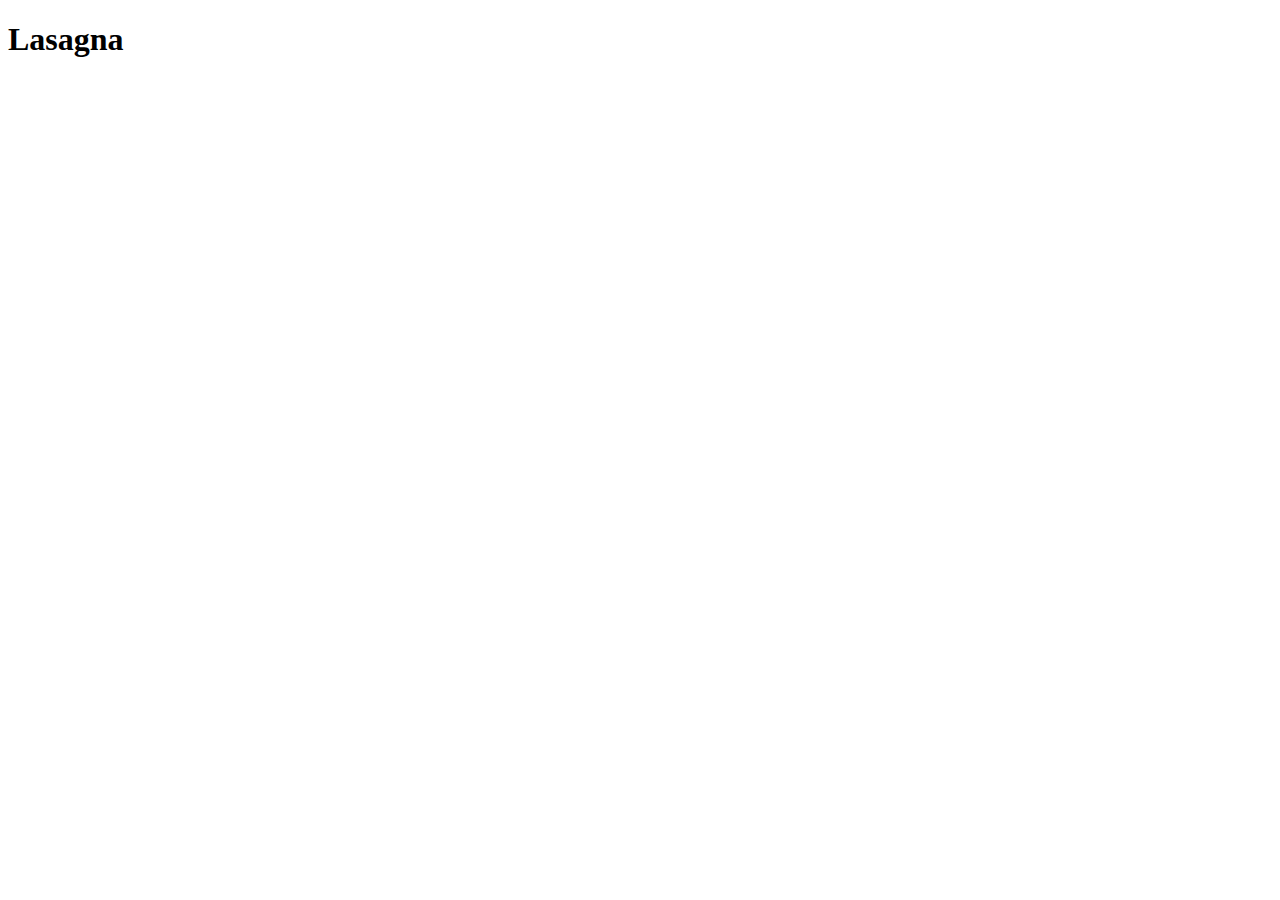
==== lasagna.html @ 6dc73d65 "Created index and lasagna html files." ====
<!DOCTYPE html>
<html lang="en">
  <head>
    <meta charset="UTF-8" />
    <meta name="viewport" content="width=device-width, initial-scale=1.0" />
    <title>Document</title>
  </head>
  <body>
    <h1>Lasagna</h1>
  </body>
</html>
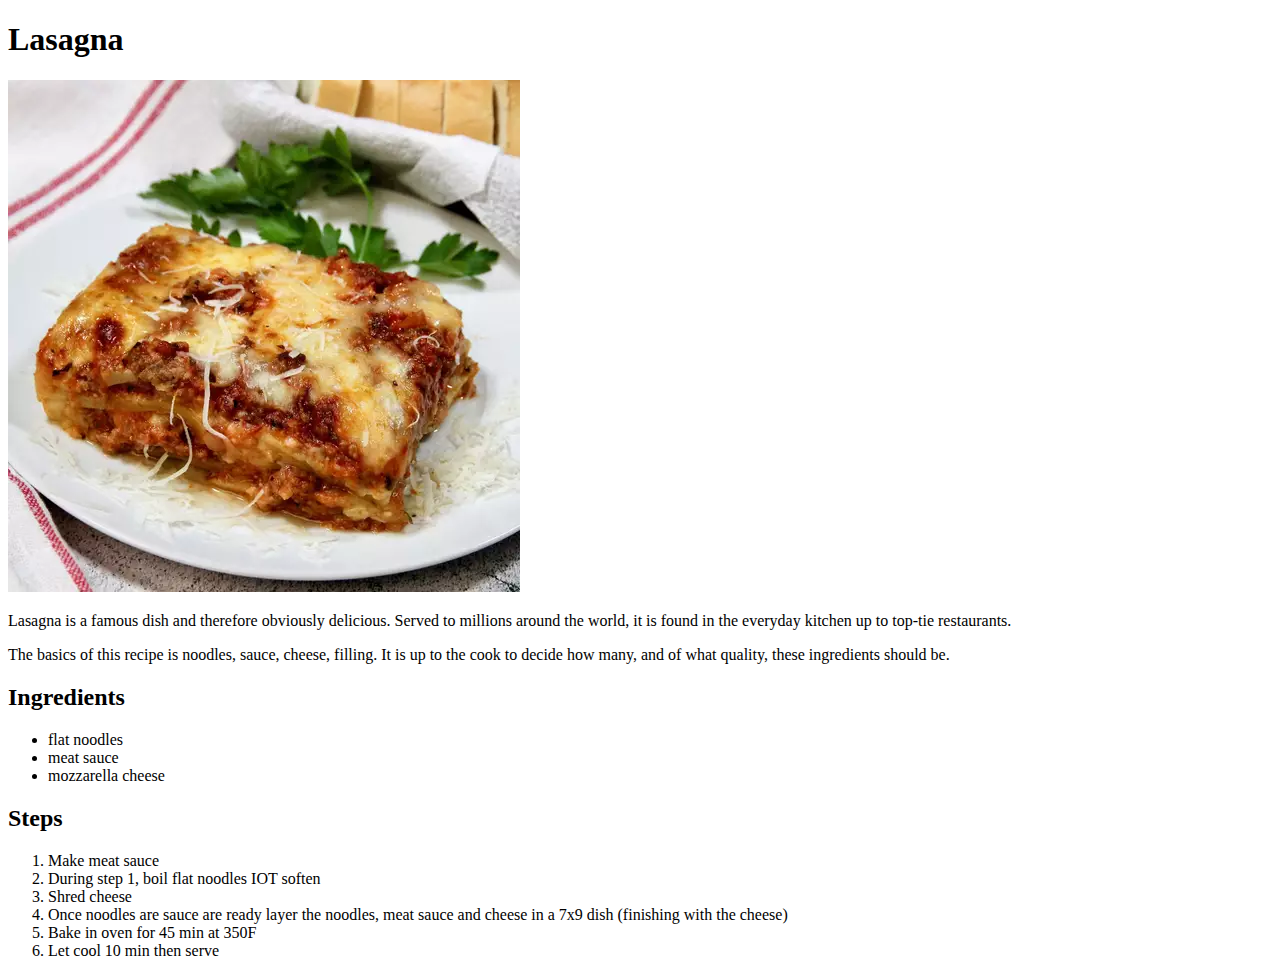
==== commit e74f82a8: "Added Lasagna and Baloney recipes. Added image to both recepe. Creates picture folder." ====
--- a/lasagna.html
+++ b/lasagna.html
@@ -7,5 +7,34 @@
   </head>
   <body>
     <h1>Lasagna</h1>
+    <img src="pictures/lasagna.webp" alt="A picture of a slice of lasagna" />
+    <p>
+      Lasagna is a famous dish and therefore obviously delicious. Served to
+      millions around the world, it is found in the everyday kitchen up to
+      top-tie restaurants.
+    </p>
+    <p>
+      The basics of this recipe is noodles, sauce, cheese, filling. It is up to
+      the cook to decide how many, and of what quality, these ingredients should
+      be.
+    </p>
+    <h2>Ingredients</h2>
+    <ul>
+      <li>flat noodles</li>
+      <li>meat sauce</li>
+      <li>mozzarella cheese</li>
+    </ul>
+    <h2>Steps</h2>
+    <ol>
+      <li>Make meat sauce</li>
+      <li>During step 1, boil flat noodles IOT soften</li>
+      <li>Shred cheese</li>
+      <li>
+        Once noodles are sauce are ready layer the noodles, meat sauce and
+        cheese in a 7x9 dish (finishing with the cheese)
+      </li>
+      <li>Bake in oven for 45 min at 350F</li>
+      <li>Let cool 10 min then serve</li>
+    </ol>
   </body>
 </html>
